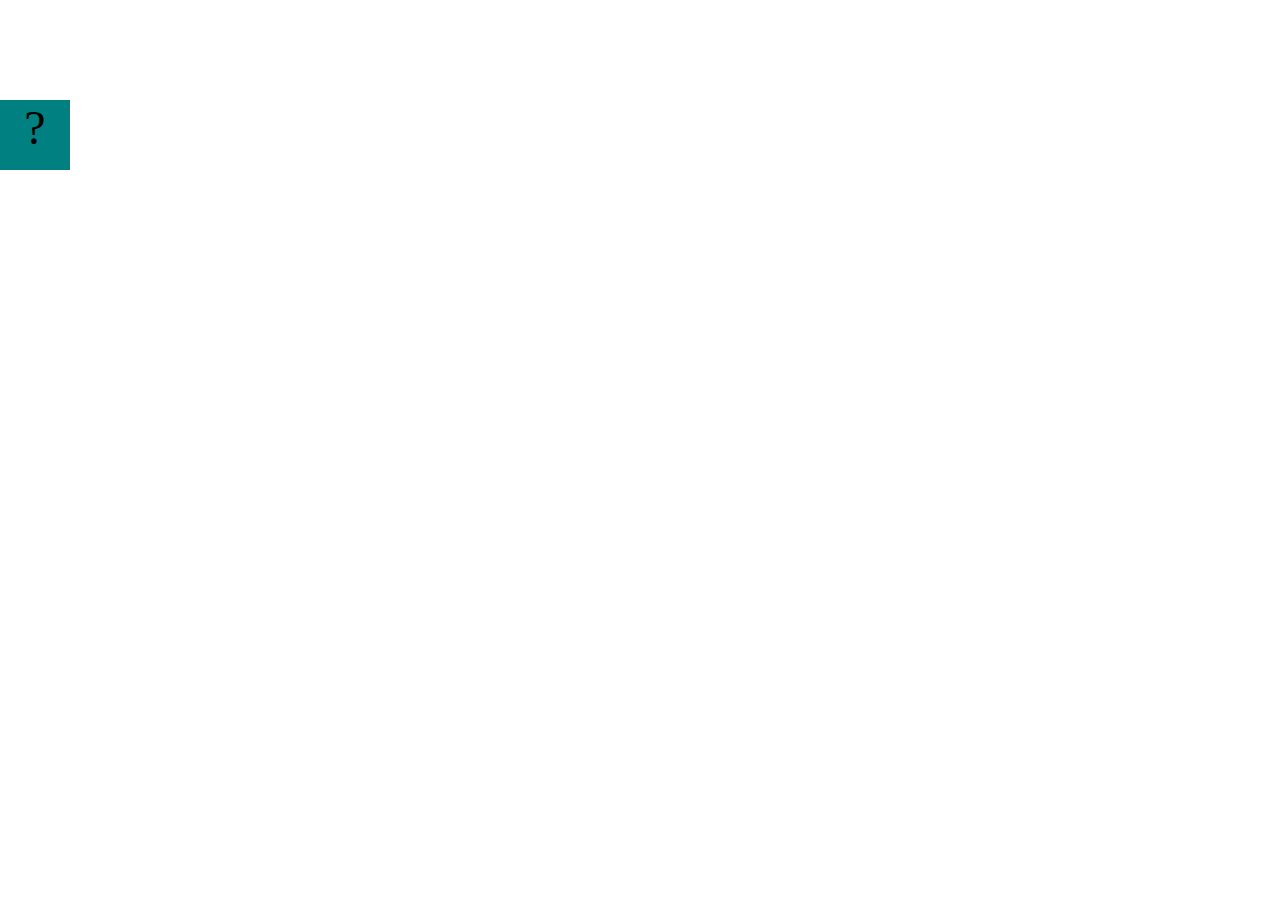
==== projects/bouncing-box/index.html @ 76f937cc "Initial commit" ====
<!DOCTYPE html>
<html>

<head>
	<meta charset="utf-8">
	<title>Bouncing Box</title>
	<script src="jquery.min.js"></script>
	<style>
		.box {
			width: 70px;
			height: 70px;
			background-color: teal;
			font-size: 300%;
			text-align: center;
			user-select: none;
			display: block;
			position: absolute;
			top: 100px;
			/* Change me! */
			left: 0px;
		}

		.board {
			height: 100vh;
		}
	</style>
	<!-- 	<script src="//cdnjs.cloudflare.com/ajax/libs/jquery/2.1.1/jquery.min.js"></script> -->

</head>

<body class="board">
	<!-- HTML for the box -->
	<div class="box">?</div>

	<script>
		(function () {
			'use strict'
			/* global jQuery */

			//////////////////////////////////////////////////////////////////
			/////////////////// SETUP DO NOT DELETE //////////////////////////
			//////////////////////////////////////////////////////////////////

			var box = jQuery('.box');	// reference to the HTML .box element
			var board = jQuery('.board');	// reference to the HTML .board element
			var boardWidth = board.width();	// the maximum X-Coordinate of the screen

			// Every 50 milliseconds, call the update Function (see below)
			setInterval(update, 50);

			// Every time the box is clicked, call the handleBoxClick Function (see below)
			box.on('click', handleBoxClick);

			// moves the Box to a new position on the screen along the X-Axis
			function moveBoxTo(newPositionX) {
				box.css("left", newPositionX);
			}

			// changes the text displayed on the Box
			function changeBoxText(newText) {
				box.text(newText);
			}

			//////////////////////////////////////////////////////////////////
			/////////////////// YOUR CODE BELOW HERE /////////////////////////
			//////////////////////////////////////////////////////////////////

			// TODO 2 - Variable declarations 



			/* 
			This Function will be called 20 times/second. Each time it is called,
			it should move the Box to a new location. If the box drifts off the screen
			turn it around! 
			*/
			function update() {


			};

			/* 
			This Function will be called each time the box is clicked. Each time it is called,
			it should increase the points total, increase the speed, and move the box to
			the left side of the screen.
			*/
			function handleBoxClick() {


			};





		})();
	</script>
</body>

</html>
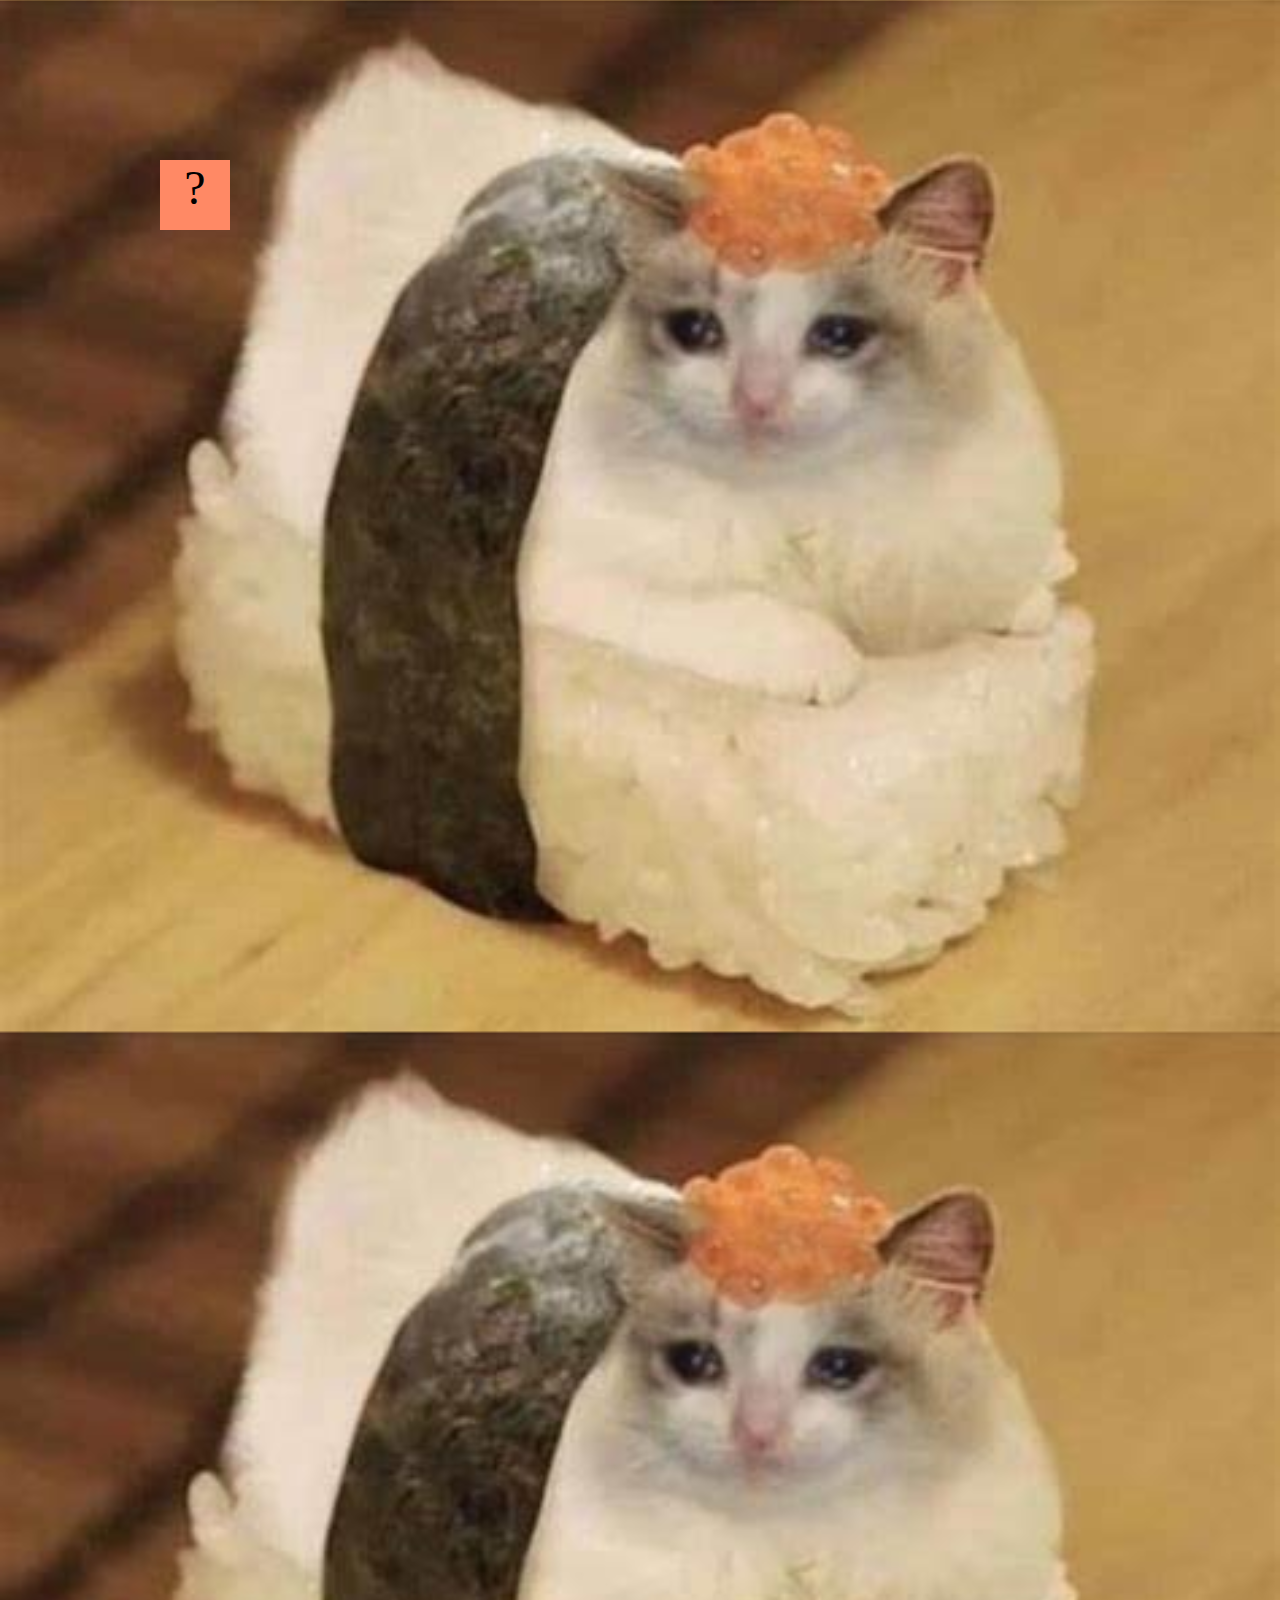
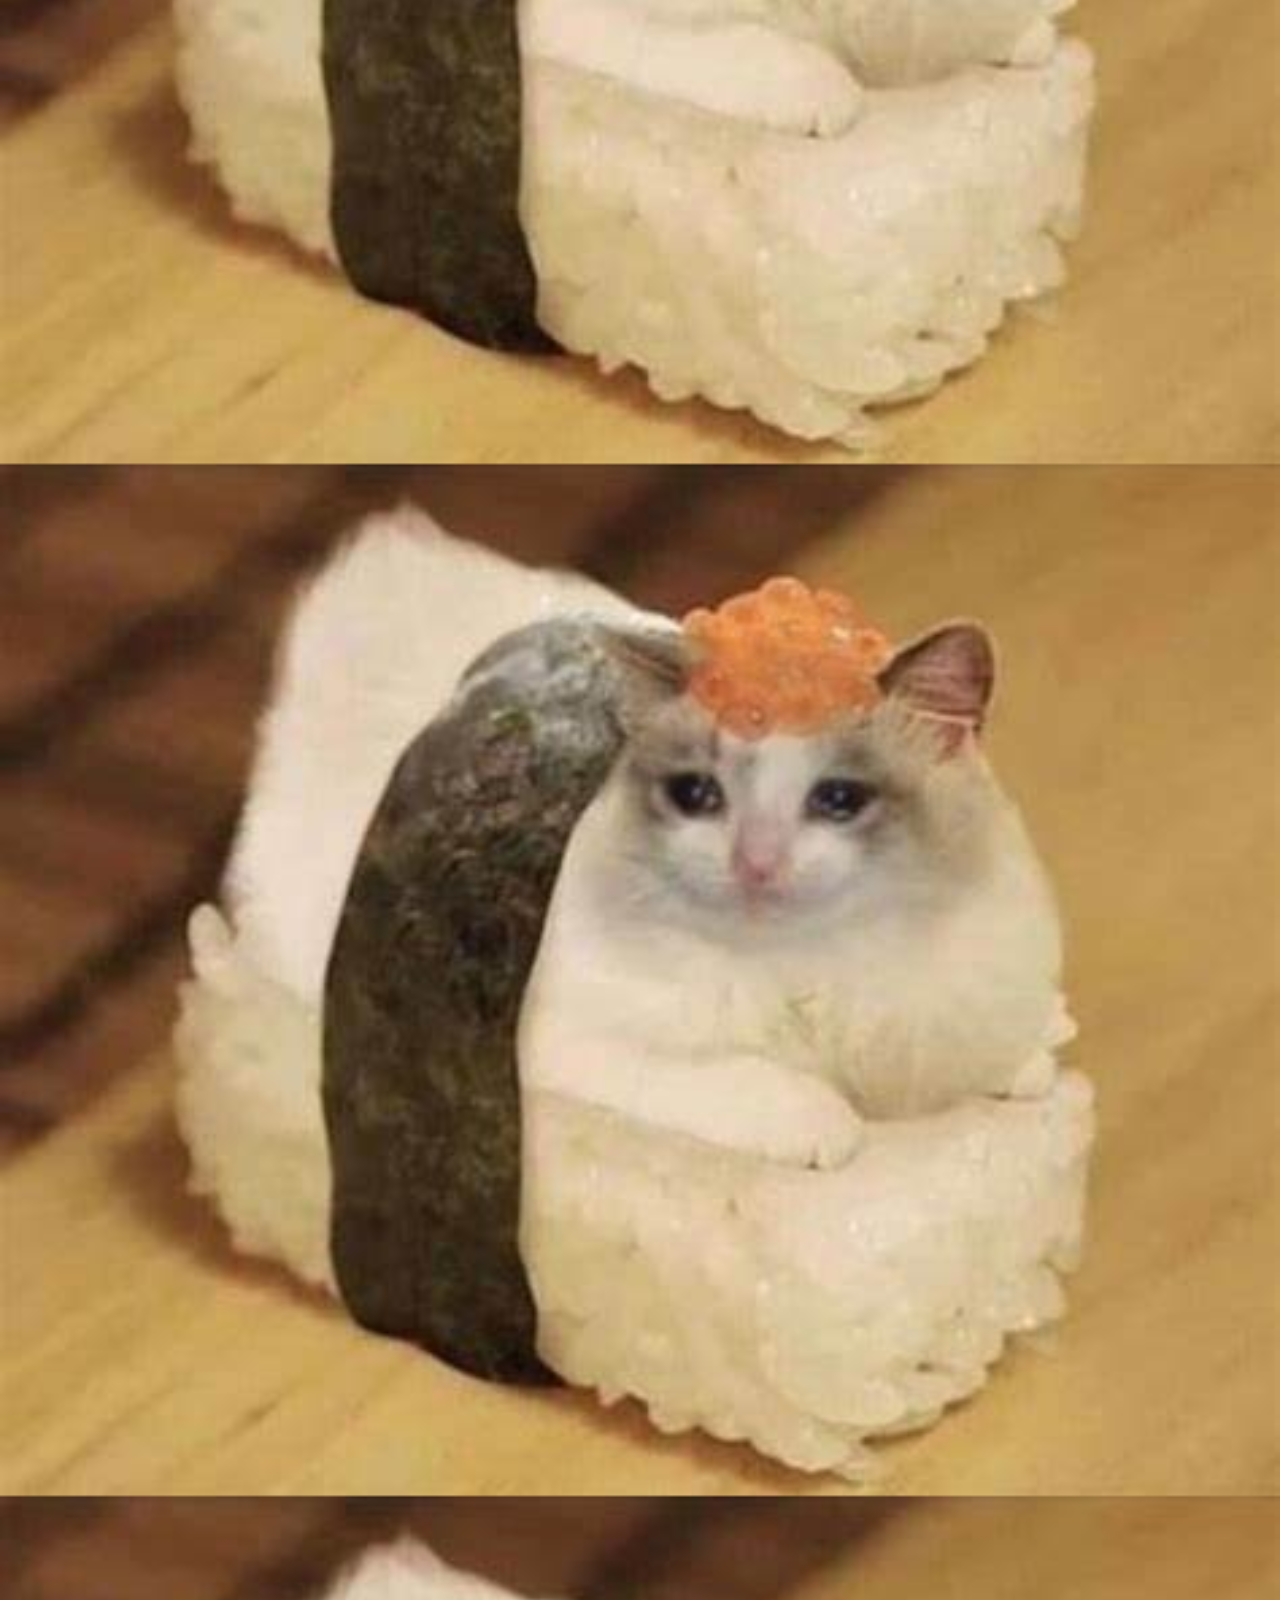
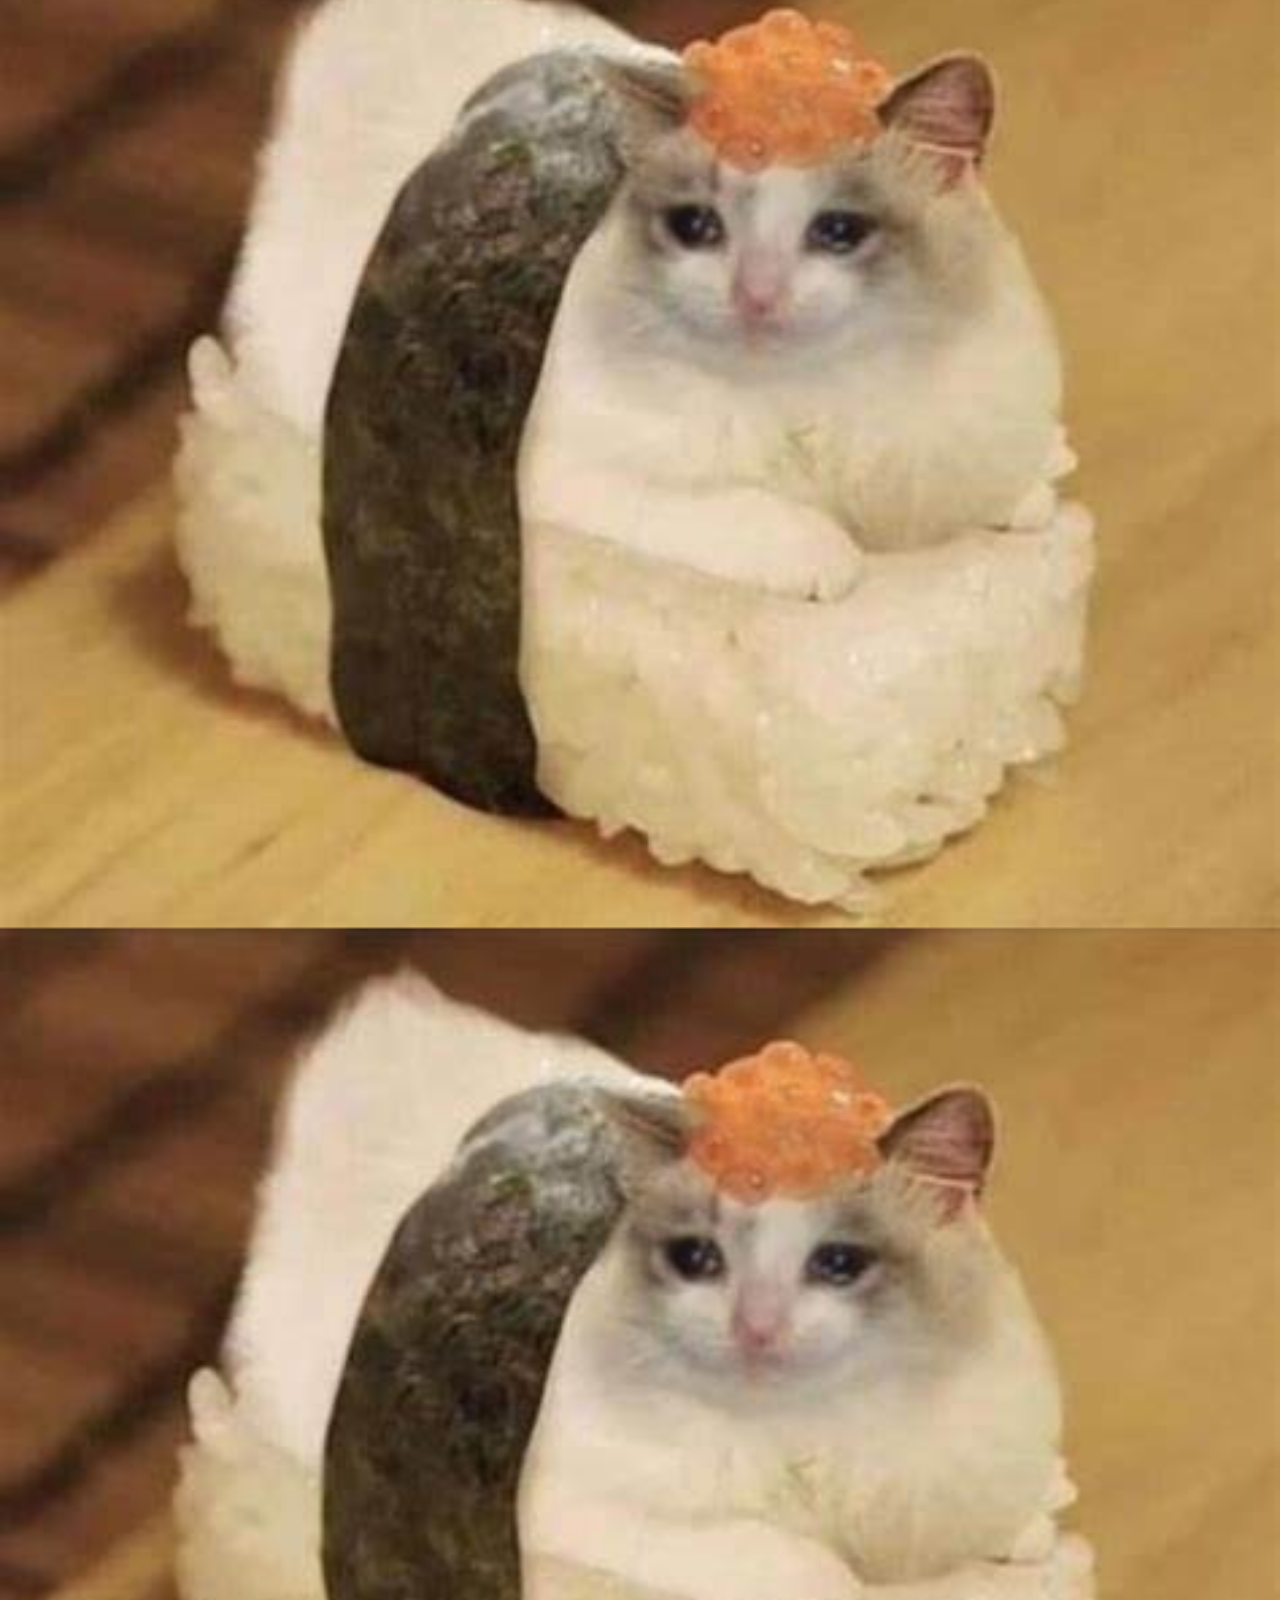
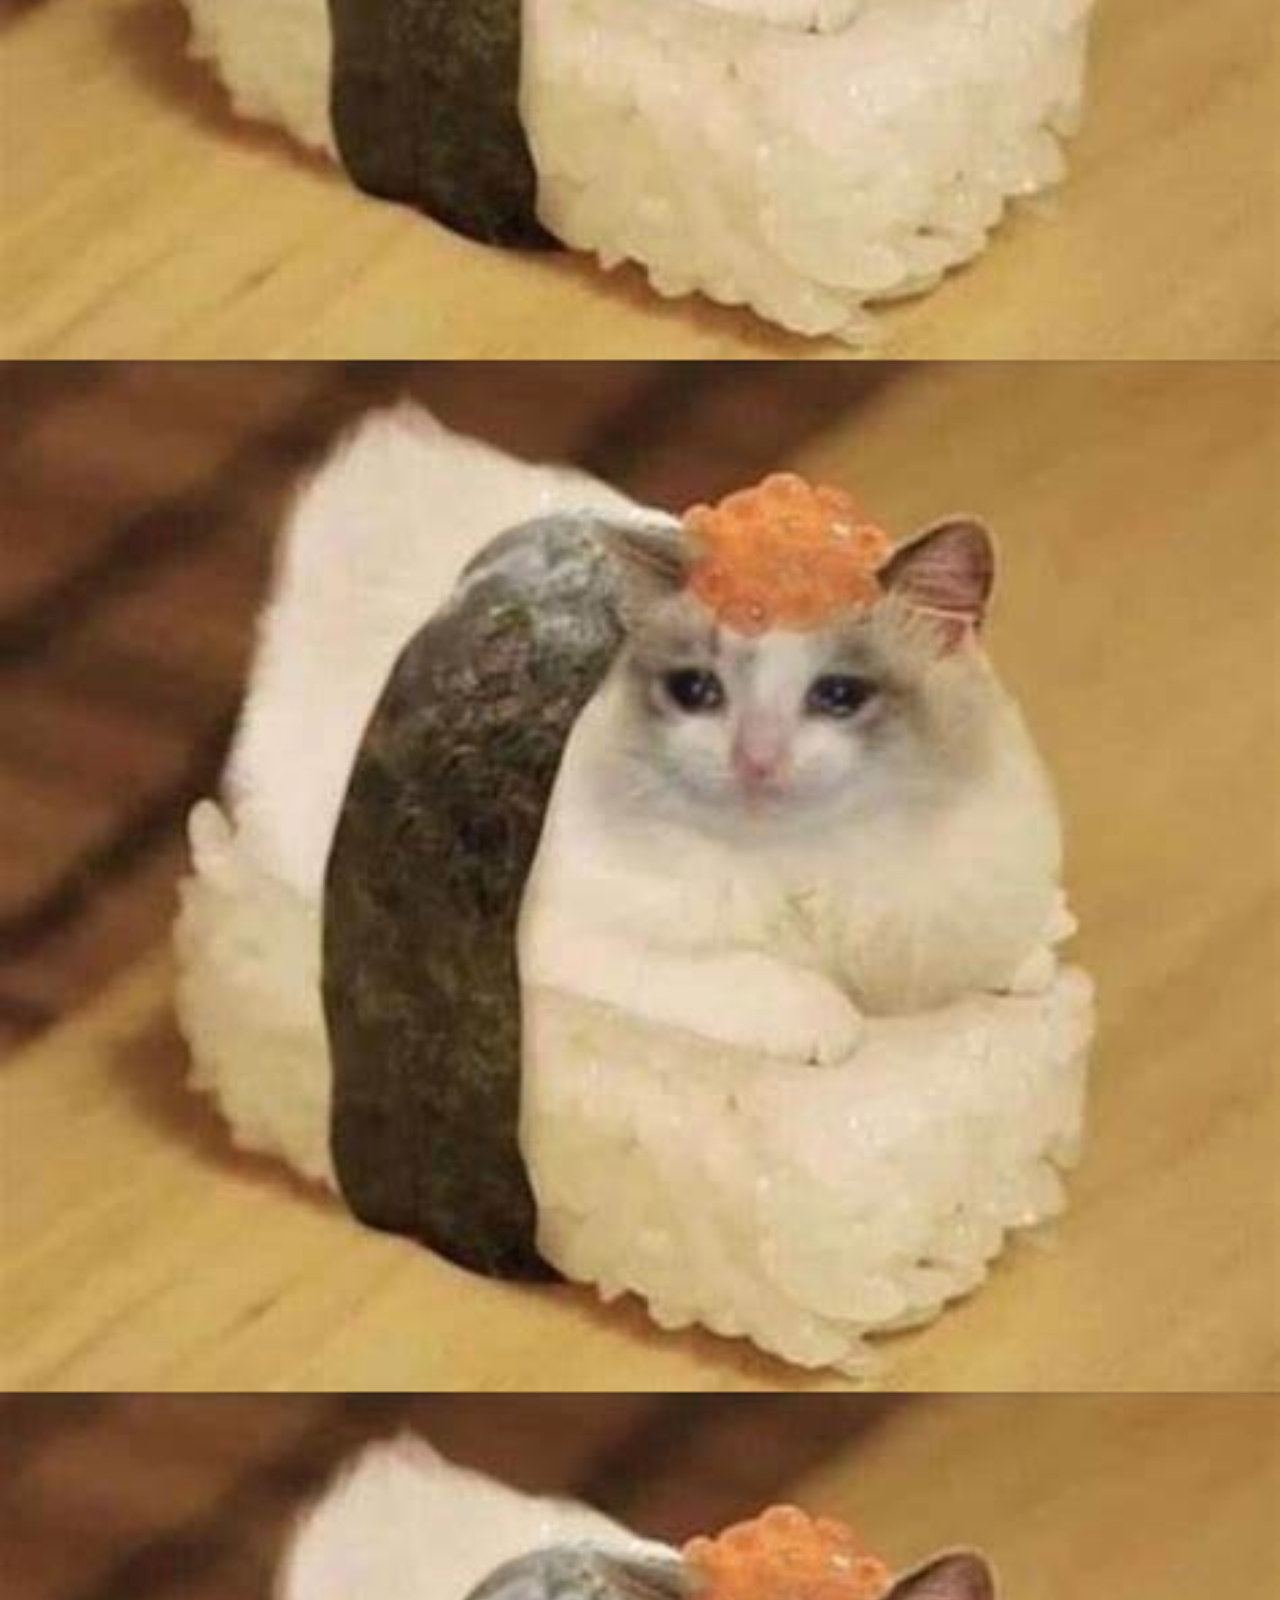
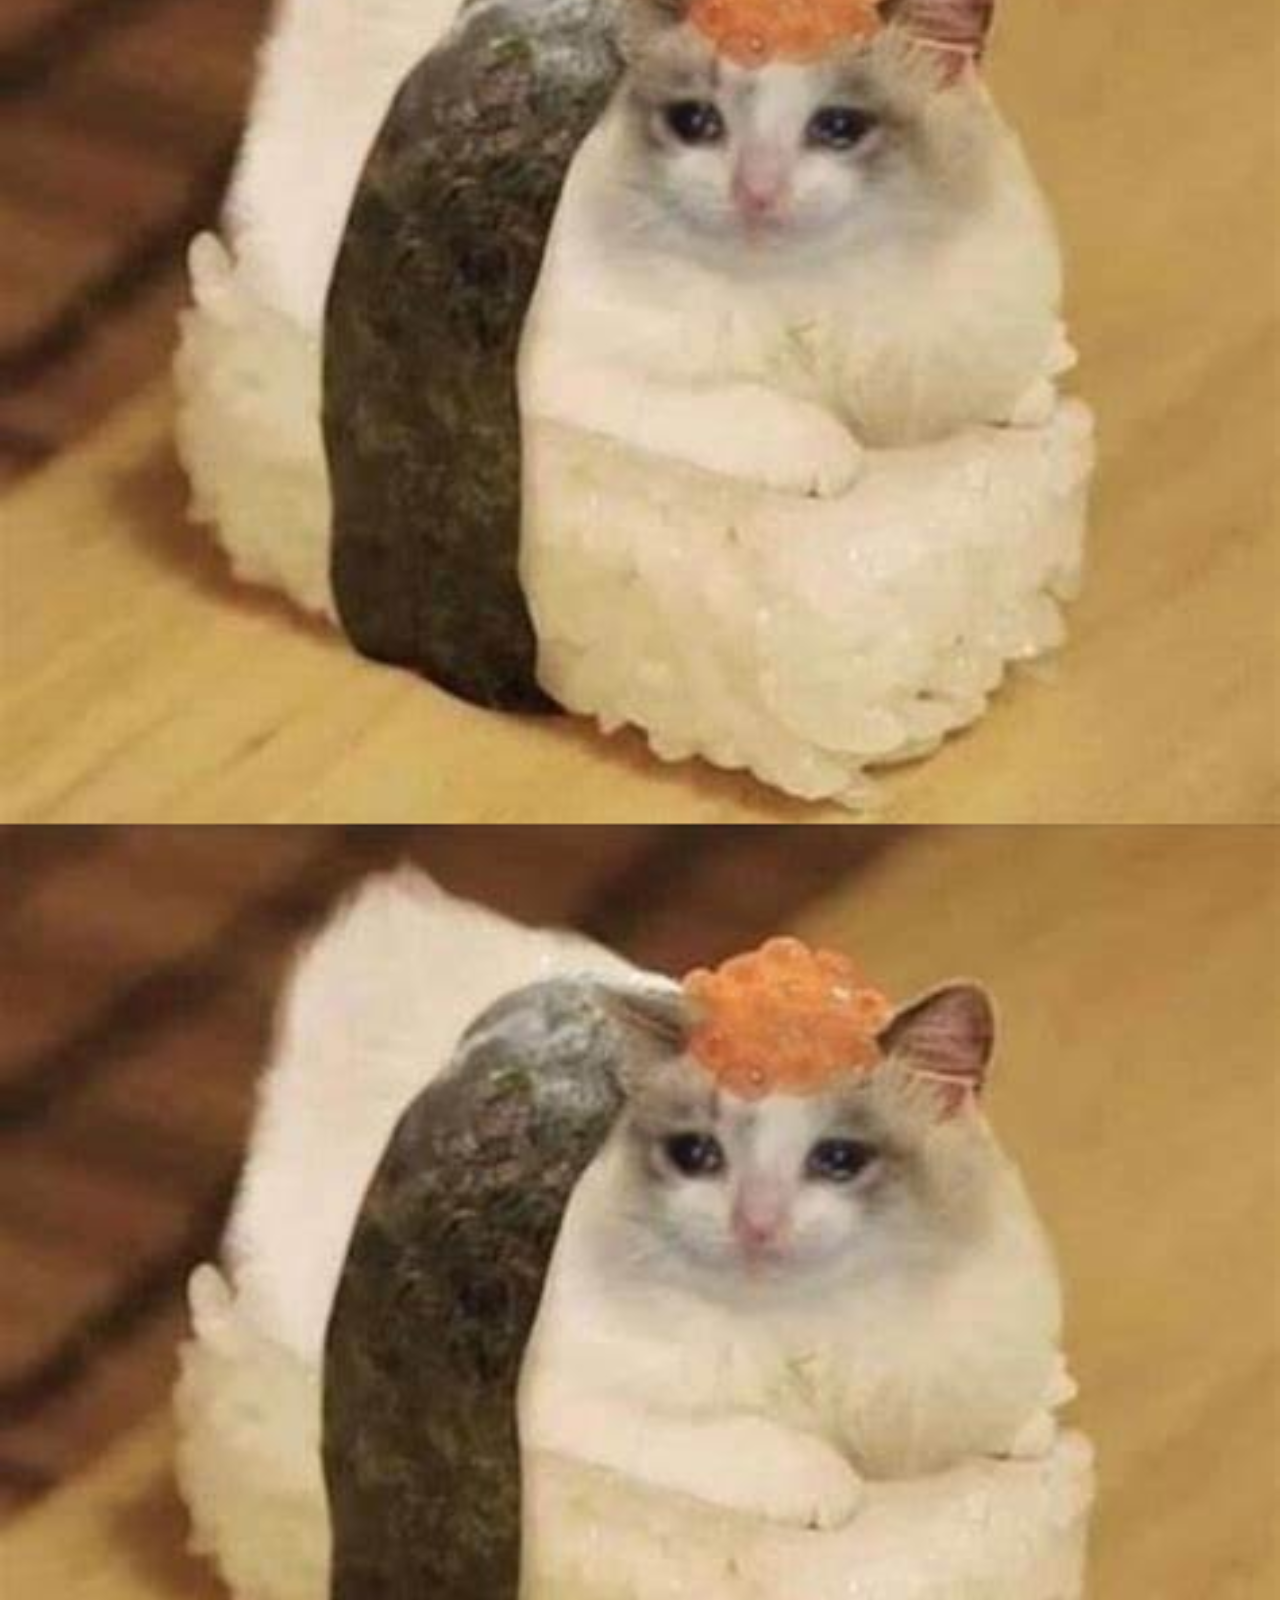
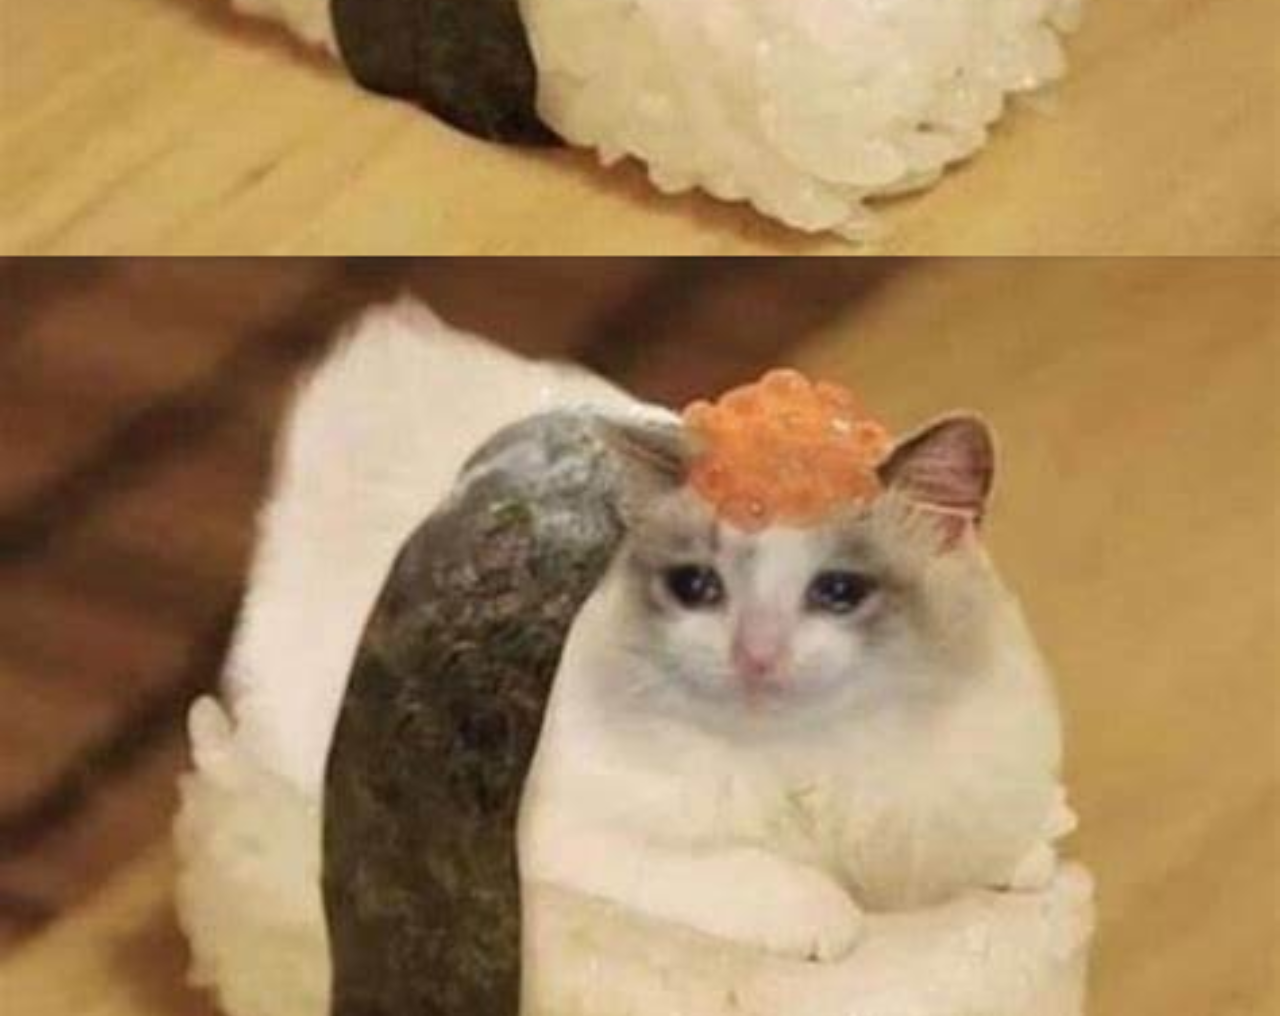
==== commit cf8174e2: "Bouncing Box" ====
--- a/projects/bouncing-box/index.html
+++ b/projects/bouncing-box/index.html
@@ -6,10 +6,11 @@
 	<title>Bouncing Box</title>
 	<script src="jquery.min.js"></script>
 	<style>
+		
 		.box {
 			width: 70px;
 			height: 70px;
-			background-color: teal;
+			background-color: #ff8965;
 			font-size: 300%;
 			text-align: center;
 			user-select: none;
@@ -21,7 +22,9 @@
 		}
 
 		.board {
-			height: 100vh;
+			height: 1000vh;
+			background-image: url("img/cat.jpg");
+			background-size: contain;
 		}
 	</style>
 	<!-- 	<script src="//cdnjs.cloudflare.com/ajax/libs/jquery/2.1.1/jquery.min.js"></script> -->
@@ -52,8 +55,9 @@
 			box.on('click', handleBoxClick);
 
 			// moves the Box to a new position on the screen along the X-Axis
-			function moveBoxTo(newPositionX) {
+			function moveBoxTo(newPositionX,newPositionY) {
 				box.css("left", newPositionX);
+				box.css("top", newPositionY);
 			}
 
 			// changes the text displayed on the Box
@@ -66,8 +70,15 @@
 			//////////////////////////////////////////////////////////////////
 
 			// TODO 2 - Variable declarations 
-
-
+			var positionX = 0 ;
+			var points = 0;
+			var speed = 10;
+			var positionY = 0;
+			var speedY = 10;
+			var boardHeight = jQuery(window).height();
+			var randNum = Math.random() * boardWidth;
+			var randNumY = Math.random() * boardHeight;
+			
 
 			/* 
 			This Function will be called 20 times/second. Each time it is called,
@@ -75,8 +86,25 @@
 			turn it around! 
 			*/
 			function update() {
-
-
+				//increases posX by 10
+				positionX +=speed;
+				positionY +=speedY;
+				moveBoxTo(positionX,positionY);
+				if (positionX > boardWidth-73) {
+					speed = -speed; 
+				}
+				if (positionX < 0) {
+					speed = -speed;
+				}
+				if (positionY > boardHeight-73) {
+					speedY = -speedY; 
+				}
+				if (positionY < 0) {
+					speedY = -speedY;
+				}
+				
+				
+				
 			};
 
 			/* 
@@ -85,7 +113,24 @@
 			the left side of the screen.
 			*/
 			function handleBoxClick() {
-
+				//increase points
+				changeBoxText(points += 1);
+				//increase speed
+				
+				if (speed > 0) {
+					speed+=3;
+				}else if (speed < 0){
+					speed-=3;
+				}
+				
+				if (speedY > 0) {
+					speedY+=3;
+				}else if (speedY < 0){
+					speedY-=3;
+				}
+				//set box to the left
+				positionX = randNum;
+				positionY= randNumY;
 
 			};
 
